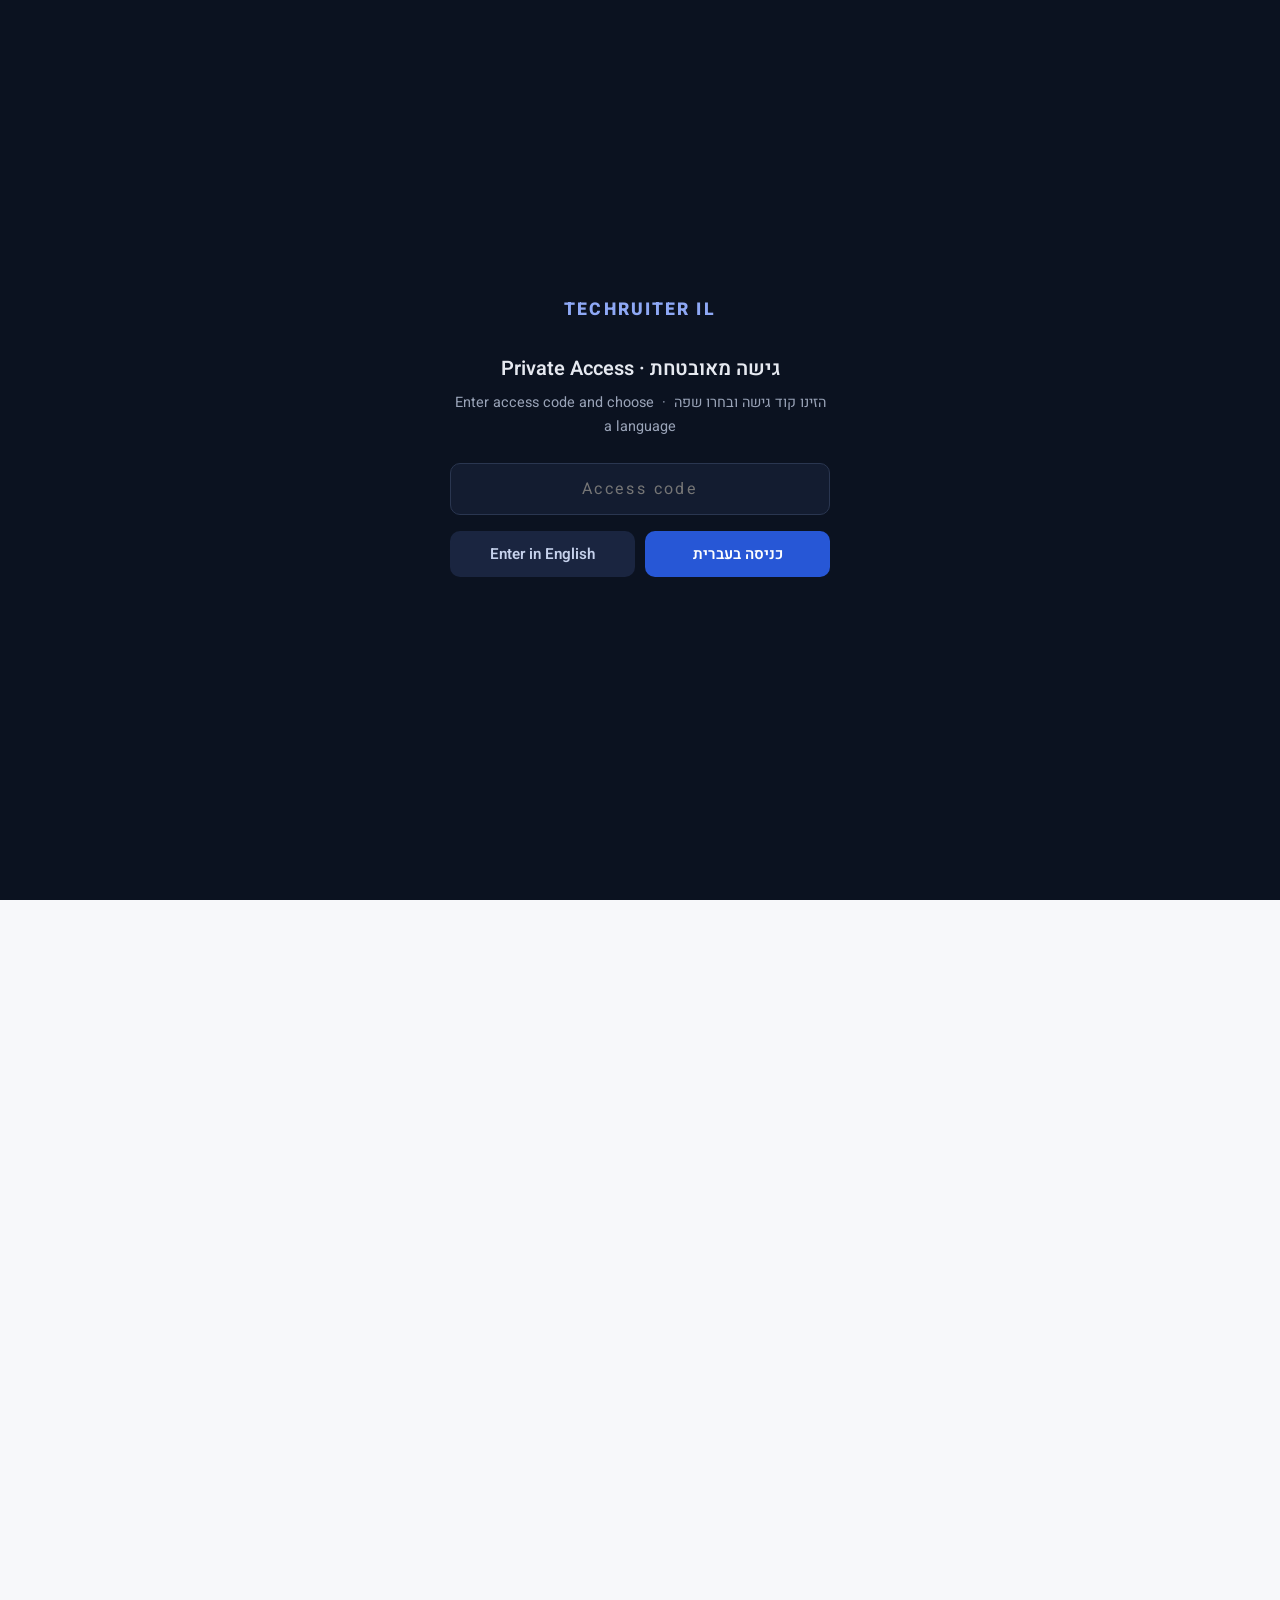
==== samples/dossier.html @ 910a1fb6 "Five gated bilingual BeSa sample deliverables linked from service stages" ====
<!DOCTYPE html>
<html lang="he" dir="rtl">
<head>
<meta charset="UTF-8">
<meta name="viewport" content="width=device-width, initial-scale=1.0">
<meta name="robots" content="noindex, nofollow">
<title>BeSa · Candidate Dossier</title>
<link rel="preconnect" href="https://fonts.googleapis.com">
<link rel="preconnect" href="https://fonts.gstatic.com" crossorigin>
<link href="https://fonts.googleapis.com/css2?family=Heebo:wght@300;400;500;600;700;800&display=swap" rel="stylesheet">
<link rel="stylesheet" href="besa.css">
</head>
<body>
<div class="topbar">
  <span class="mark">BeSa</span>
  <span class="what">Stage 3 · Candidate scoring dossier</span>
  <a id="back-link" class="back" href="../index.html">חזרה לעמוד הראשי</a>
  <div class="lang-switch"><button id="sw-he" onclick="setLang('he')">עברית</button><button id="sw-en" onclick="setLang('en')">EN</button></div>
</div>
<div id="demo-note" class="demo-note"></div>

<main id="c-he">
  <h1>תיק מועמד: ציון מבוסס ראיות</h1>
  <p class="sub">התוצר של שלב 3: כל ציון מגיע עם ההנמקה שלו, כל דגל עם רמת חומרה, וכל טענה בקורות החיים נבדקת מול לינקדאין.</p>

  <div class="panel">
    <div class="dossier-head">
      <div class="score-ring ring-green" style="--v:84"><span>84</span></div>
      <div>
        <h3 style="margin:0">מועמד א' · Senior Backend Engineer</h3>
        <p class="dim">מול המשרה: Senior Backend Engineer, Real-Time AI Systems</p>
        <p style="margin-top:8px">
          <span class="pill green">חוזקה: real-time מאפס</span>
          <span class="pill green">עקביות CV/לינקדאין</span>
          <span class="pill yellow">טענת Kafka ללא ראיה</span>
          <span class="pill blue">סיכון ניפוח AI: 18%</span>
        </p>
      </div>
    </div>
    <div class="quote" style="margin-top:16px">סיפור הציון: התחיל סביב 84 מהממדים המשוקללים, ונשאר שם. כל שלוש דרישות הסף מתקיימות עם ראיות, ולכן לא הופעלה אף תקרה.</div>
  </div>

  <div class="panel">
    <h2>שישה ממדים · הנמקה מלאה</h2>
    <div class="dims">
      <div class="dim-card"><div class="dh">התאמה לדרישות התפקיד <span class="n">8.8</span></div><div class="bar"><i style="width:88%"></i></div><p>11 מתוך 12 דרישות עם ראיה ישירה. החסרה היחידה, Kafka, מוגדרת יתרון ולא חובה.</p></div>
      <div class="dim-card"><div class="dh">רלוונטיות לדומיין <span class="n">8.5</span></div><div class="bar"><i style="width:85%"></i></div><p>שלוש שנים על מערכת סטרימינג חיה עם דרישות latency דומות לשל הלקוח.</p></div>
      <div class="dim-card"><div class="dh">יציבות ועקביות <span class="n">7.5</span></div><div class="bar"><i style="width:75%"></i></div><p>קדנציות של 4 ו-3 שנים. מעבר אחד קצר, עם הסבר סביר שנבדק בשיחה.</p></div>
      <div class="dim-card"><div class="dh">התאמת רמה <span class="n">8.0</span></div><div class="bar"><i style="width:80%"></i></div><p>בכירות 8 מול משרה 7. מוביל טכנית בלי תואר ניהולי, בדיוק פרופיל ה-IC המבוקש.</p></div>
      <div class="dim-card"><div class="dh">הצלבה בין מקורות <span class="n">9.0</span></div><div class="bar"><i style="width:90%"></i></div><p>קורות החיים, לינקדאין והרצאות פומביות מספרים סיפור אחד. אין פערי תאריכים.</p></div>
      <div class="dim-card"><div class="dh">סיכון ניפוח AI <span class="n">18%</span></div><div class="bar"><i style="width:18%;background:#f79009"></i></div><p>ניסוח טבעי ולא סימטרי, פירוט טכני ספציפי. הסתברות נמוכה לקורות חיים משופצים.</p></div>
    </div>
  </div>

  <div class="panel">
    <h2>נקודות לבדיקה בראיון</h2>
    <ul class="plain">
      <li>טענת ה-Kafka מופיעה ברשימת הכישורים אך לא באף תיאור תפקיד. לבקש דוגמה קונקרטית.</li>
      <li>המעבר הקצר ב-2022: לוודא שהגרסה בשיחה תואמת את ההסבר במסמכים.</li>
      <li>קנה המידה אצל הלקוח קטן מהרגלו. לבדוק מוטיבציה לעומק, לא כמובן מאליו.</li>
    </ul>
  </div>

  <div class="panel">
    <h2>תקציר למנהל</h2>
    <p>מועמד חזק עם ראיות ישירות לשלוש דרישות הסף. הפער היחיד הוא יתרון, לא חובה, וסיכון הניפוח נמוך. מומלץ לקדם לראיון טכני עם דגש על שתי נקודות הבדיקה הראשונות.</p>
    <p class="dim" style="margin-top:10px">גרסת Brief למנהל: הטבעת, הדגלים והתקציר בעמוד אחד. הדוח המלא: ההנמקה המלאה לכל ממד, לצוות הגיוס.</p>
  </div>
</main>

<main id="c-en" style="display:none">
  <h1>Candidate dossier: evidence-based scoring</h1>
  <p class="sub">The stage 3 deliverable: every score comes with its reasoning, every flag with a severity level, and every CV claim is cross-checked against LinkedIn.</p>

  <div class="panel">
    <div class="dossier-head">
      <div class="score-ring ring-green" style="--v:84"><span>84</span></div>
      <div>
        <h3 style="margin:0">Candidate A · Senior Backend Engineer</h3>
        <p class="dim">Against: Senior Backend Engineer, Real-Time AI Systems</p>
        <p style="margin-top:8px">
          <span class="pill green">Strength: real-time from scratch</span>
          <span class="pill green">CV/LinkedIn consistency</span>
          <span class="pill yellow">Kafka claim, no evidence</span>
          <span class="pill blue">AI inflation risk: 18%</span>
        </p>
      </div>
    </div>
    <div class="quote" style="margin-top:16px">Score story: started around 84 from the weighted dimensions, and stayed there. All three hard gates are met with evidence, so no ceiling was applied.</div>
  </div>

  <div class="panel">
    <h2>Six dimensions · Full rationale</h2>
    <div class="dims">
      <div class="dim-card"><div class="dh">Match to role requirements <span class="n">8.8</span></div><div class="bar"><i style="width:88%"></i></div><p>11 of 12 requirements with direct evidence. The one gap, Kafka, is a nice-to-have, not a must.</p></div>
      <div class="dim-card"><div class="dh">Relevance to domain <span class="n">8.5</span></div><div class="bar"><i style="width:85%"></i></div><p>Three years on a live streaming system with latency demands similar to the client's.</p></div>
      <div class="dim-card"><div class="dh">Tenure and consistency <span class="n">7.5</span></div><div class="bar"><i style="width:75%"></i></div><p>Tenures of 4 and 3 years. One short stint, with a reasonable explanation verified on the call.</p></div>
      <div class="dim-card"><div class="dh">Level alignment <span class="n">8.0</span></div><div class="bar"><i style="width:80%"></i></div><p>Seniority 8 against a level 7 role. Leads technically without a management title, exactly the IC profile wanted.</p></div>
      <div class="dim-card"><div class="dh">Cross-source match <span class="n">9.0</span></div><div class="bar"><i style="width:90%"></i></div><p>CV, LinkedIn and public talks tell one story. No date gaps.</p></div>
      <div class="dim-card"><div class="dh">AI inflation risk <span class="n">18%</span></div><div class="bar"><i style="width:18%;background:#f79009"></i></div><p>Natural, asymmetric writing with specific technical detail. Low probability of an AI-polished CV.</p></div>
    </div>
  </div>

  <div class="panel">
    <h2>Interview probes</h2>
    <ul class="plain">
      <li>The Kafka claim appears in the skills list but in no role description. Ask for a concrete example.</li>
      <li>The short 2022 stint: verify the spoken version matches the documents.</li>
      <li>The client's scale is smaller than he is used to. Probe motivation properly, not as a given.</li>
    </ul>
  </div>

  <div class="panel">
    <h2>Manager summary</h2>
    <p>A strong candidate with direct evidence for all three hard gates. The only gap is a nice-to-have, and inflation risk is low. Recommended to advance to a technical interview focused on the first two probes.</p>
    <p class="dim" style="margin-top:10px">The Brief for the manager: ring, flags and summary on one page. The Full report: complete per-dimension rationale, for the recruiting team.</p>
  </div>
</main>

<footer>BeSa by TechRuiter IL · sample deliverable</footer>
<script src="besa.js"></script>
</body>
</html>
---- samples/besa.css ----
:root {
  --bg: #f7f8fa; --card: #ffffff; --ink: #101828; --muted: #5b6577;
  --accent: #1d4ed8; --accent-soft: #eaf0fe; --line: #e4e7ec;
  --good: #067647; --good-bg: #ecfdf3; --warn: #b54708; --warn-bg: #fffaeb;
  --bad: #b42318; --bad-bg: #fef3f2; --radius: 14px;
}
* { margin: 0; padding: 0; box-sizing: border-box; }
body {
  font-family: 'Heebo', -apple-system, sans-serif; background: var(--bg);
  color: var(--ink); line-height: 1.6; -webkit-font-smoothing: antialiased;
}
.topbar {
  position: sticky; top: 0; z-index: 50;
  background: #0b1220; color: #e6e9f0;
  padding: 12px 20px; display: flex; align-items: center; gap: 14px; flex-wrap: wrap;
}
.topbar .mark { font-weight: 800; letter-spacing: .1em; color: #8ea8f5; font-size: .95rem; }
.topbar .what { font-size: .85rem; color: #9aa4b8; flex: 1; min-width: 180px; }
.topbar a.back {
  color: #c6d2ec; text-decoration: none; font-size: .85rem; font-weight: 600;
  border: 1px solid #2a3650; border-radius: 999px; padding: 5px 14px;
}
.topbar .lang-switch { border: 1px solid #2a3650; border-radius: 999px; padding: 3px; display: flex; gap: 2px; }
.topbar .lang-switch button {
  border: none; background: transparent; color: #9aa4b8; font-family: inherit;
  font-size: .8rem; font-weight: 600; padding: 4px 12px; border-radius: 999px; cursor: pointer;
}
.topbar .lang-switch button.on { background: #e6e9f0; color: #0b1220; }
.demo-note {
  background: var(--warn-bg); color: var(--warn); border-bottom: 1px solid #fedf89;
  font-size: .82rem; font-weight: 600; text-align: center; padding: 7px 16px;
}
main { max-width: 880px; margin: 0 auto; padding: 34px 20px 70px; }
h1 { font-size: 1.55rem; font-weight: 800; line-height: 1.25; margin-bottom: 6px; }
.sub { color: var(--muted); font-size: .95rem; margin-bottom: 26px; }
.panel {
  background: var(--card); border: 1px solid var(--line); border-radius: var(--radius);
  padding: 22px 24px; margin-bottom: 18px;
}
.panel h2 {
  font-size: .8rem; font-weight: 700; letter-spacing: .07em; text-transform: uppercase;
  color: var(--accent); margin-bottom: 14px;
}
.panel h3 { font-size: 1.02rem; font-weight: 700; margin: 14px 0 6px; }
.panel p, .panel li { font-size: .92rem; }
.panel .dim { color: var(--muted); }
.kv { display: grid; grid-template-columns: minmax(150px, 220px) 1fr; gap: 8px 18px; font-size: .92rem; }
.kv dt { font-weight: 600; color: var(--muted); }
.kv dd { font-weight: 500; }
ul.plain { list-style: none; }
ul.plain li { padding: 5px 0; border-top: 1px solid var(--line); }
ul.plain li:first-child { border-top: none; }
.pill {
  display: inline-block; font-size: .76rem; font-weight: 700; border-radius: 999px;
  padding: 3px 11px; letter-spacing: .02em;
}
.pill.green { background: var(--good-bg); color: var(--good); }
.pill.yellow { background: var(--warn-bg); color: var(--warn); }
.pill.red { background: var(--bad-bg); color: var(--bad); }
.pill.blue { background: var(--accent-soft); color: var(--accent); }
.gate-box {
  border: 1px solid #fecdca; background: var(--bad-bg); border-radius: 10px;
  padding: 14px 18px; margin: 10px 0; font-size: .92rem;
}
.gate-box b { color: var(--bad); }
.quote {
  border-inline-start: 3px solid var(--accent); background: var(--accent-soft);
  padding: 10px 16px; border-radius: 8px; font-size: .92rem; margin: 8px 0; font-weight: 500;
}
.tag { font-size: .72rem; font-weight: 700; color: var(--muted); background: #f2f4f7; border-radius: 6px; padding: 2px 8px; margin-inline-start: 8px; vertical-align: middle; }
.score-ring {
  width: 96px; height: 96px; border-radius: 50%; flex: none;
  display: flex; align-items: center; justify-content: center;
  font-size: 1.7rem; font-weight: 800;
}
.ring-green { background: conic-gradient(var(--good) calc(var(--v) * 1%), #e6f4ea 0); color: var(--good); }
.ring-amber { background: conic-gradient(#f79009 calc(var(--v) * 1%), #fdf0d9 0); color: var(--warn); }
.score-ring span { background: var(--card); width: 74px; height: 74px; border-radius: 50%; display: flex; align-items: center; justify-content: center; }
.dossier-head { display: flex; gap: 22px; align-items: center; flex-wrap: wrap; }
.dims { display: grid; grid-template-columns: repeat(auto-fit, minmax(230px, 1fr)); gap: 12px; margin-top: 8px; }
.dim-card { border: 1px solid var(--line); border-radius: 10px; padding: 14px 16px; }
.dim-card .dh { display: flex; justify-content: space-between; align-items: baseline; font-weight: 700; font-size: .9rem; }
.dim-card .dh .n { color: var(--accent); }
.dim-card p { font-size: .84rem; color: var(--muted); margin-top: 6px; }
.bar { height: 6px; border-radius: 999px; background: #eef1f5; margin-top: 8px; overflow: hidden; }
.bar i { display: block; height: 100%; border-radius: 999px; background: var(--accent); }
table.roster { width: 100%; border-collapse: collapse; font-size: .87rem; }
table.roster th, table.roster td { padding: 10px 12px; text-align: start; border-top: 1px solid var(--line); white-space: nowrap; }
table.roster th { background: #fafbfc; border-top: none; font-weight: 700; font-size: .78rem; letter-spacing: .04em; text-transform: uppercase; color: var(--muted); }
table.roster td.num { font-weight: 700; }
.table-scroll { overflow-x: auto; }
.q {
  border: 1px solid var(--line); border-radius: 10px; padding: 16px 18px; margin-bottom: 12px;
}
.q .qh { display: flex; justify-content: space-between; gap: 12px; align-items: baseline; }
.q .qh b { font-size: .95rem; }
.q .min { font-size: .78rem; font-weight: 700; color: var(--accent); white-space: nowrap; }
.q .row { margin-top: 8px; font-size: .86rem; }
.q .row b { font-size: .78rem; font-weight: 700; letter-spacing: .03em; }
.q .row.listen b { color: var(--good); }
.q .row.flags b { color: var(--bad); }
.q .row.fu b { color: var(--muted); }
.verdict-line { display: flex; align-items: center; gap: 12px; flex-wrap: wrap; margin-bottom: 12px; }
.verdict-line .v { font-size: 1.15rem; font-weight: 800; color: var(--good); letter-spacing: .04em; }
table.crit { width: 100%; border-collapse: collapse; font-size: .87rem; }
table.crit th, table.crit td { padding: 9px 12px; border-top: 1px solid var(--line); text-align: start; vertical-align: top; }
table.crit th { background: #fafbfc; border-top: none; font-weight: 700; }
.stars { color: #f79009; letter-spacing: 2px; }
footer { text-align: center; color: #98a2b3; font-size: .78rem; padding: 26px 16px 40px; }
@media (max-width: 640px) { .kv { grid-template-columns: 1fr; gap: 2px 0; } .kv dt { margin-top: 8px; } }
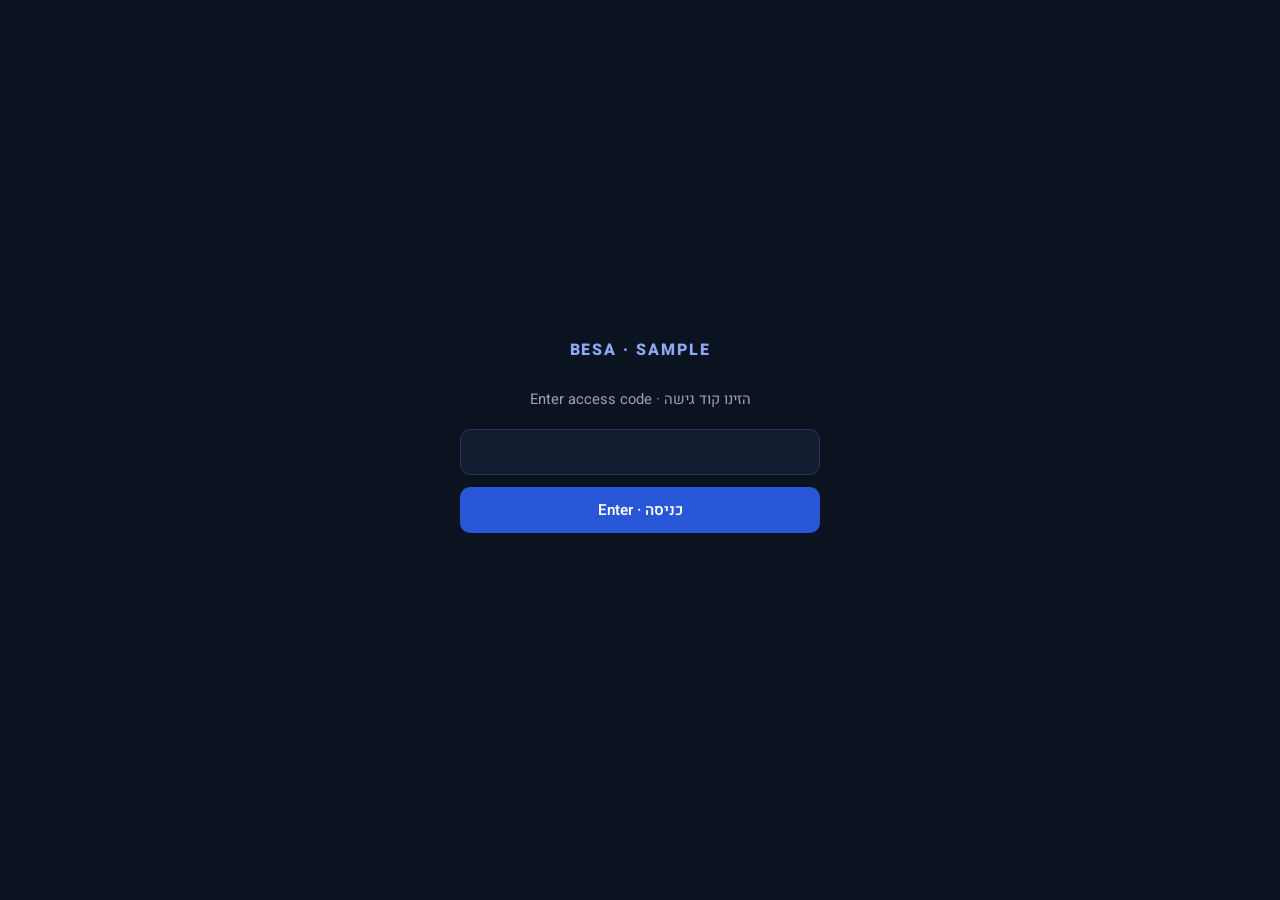
==== commit 4a802970: "Bottom navigation on samples: next deliverable + back to main" ====
--- a/samples/dossier.html
+++ b/samples/dossier.html
@@ -43,12 +43,12 @@
   <div class="panel">
     <h2>שישה ממדים · הנמקה מלאה</h2>
     <div class="dims">
-      <div class="dim-card"><div class="dh">התאמה לדרישות התפקיד <span class="n">8.8</span></div><div class="bar"><i style="width:88%"></i></div><p>11 מתוך 12 דרישות עם ראיה ישירה. החסרה היחידה, Kafka, מוגדרת יתרון ולא חובה.</p></div>
-      <div class="dim-card"><div class="dh">רלוונטיות לדומיין <span class="n">8.5</span></div><div class="bar"><i style="width:85%"></i></div><p>שלוש שנים על מערכת סטרימינג חיה עם דרישות latency דומות לשל הלקוח.</p></div>
+      <div class="dim-card"><div class="dh">התאמה לדרישות התפקיד <span class="n">8.8</span></div><div class="bar"><i style="width:88%"></i></div><p>11 מתוך 12 דרישות עם ראיה ישירה, כולל עומק ה-Python שאומת בשיחת ההיכרות. החסרה היחידה, Kafka, מוגדרת יתרון ולא חובה.</p></div>
+      <div class="dim-card"><div class="dh">רלוונטיות לדומיין <span class="n">8.5</span></div><div class="bar"><i style="width:85%"></i></div><p>שלוש שנים על מערכת סטרימינג חיה עם דרישות latency דומות לאלה של הלקוח.</p></div>
       <div class="dim-card"><div class="dh">יציבות ועקביות <span class="n">7.5</span></div><div class="bar"><i style="width:75%"></i></div><p>קדנציות של 4 ו-3 שנים. מעבר אחד קצר, עם הסבר סביר שנבדק בשיחה.</p></div>
       <div class="dim-card"><div class="dh">התאמת רמה <span class="n">8.0</span></div><div class="bar"><i style="width:80%"></i></div><p>בכירות 8 מול משרה 7. מוביל טכנית בלי תואר ניהולי, בדיוק פרופיל ה-IC המבוקש.</p></div>
       <div class="dim-card"><div class="dh">הצלבה בין מקורות <span class="n">9.0</span></div><div class="bar"><i style="width:90%"></i></div><p>קורות החיים, לינקדאין והרצאות פומביות מספרים סיפור אחד. אין פערי תאריכים.</p></div>
-      <div class="dim-card"><div class="dh">סיכון ניפוח AI <span class="n">18%</span></div><div class="bar"><i style="width:18%;background:#f79009"></i></div><p>ניסוח טבעי ולא סימטרי, פירוט טכני ספציפי. הסתברות נמוכה לקורות חיים משופצים.</p></div>
+      <div class="dim-card"><div class="dh">סיכון ניפוח AI <span class="n">18%</span></div><div class="bar"><i style="width:18%;background:#f79009"></i></div><p>ניסוח טבעי ולא סימטרי, פירוט טכני ספציפי. הסתברות נמוכה לקורות חיים מנופחים.</p></div>
     </div>
   </div>
 
@@ -64,7 +64,11 @@
   <div class="panel">
     <h2>תקציר למנהל</h2>
     <p>מועמד חזק עם ראיות ישירות לשלוש דרישות הסף. הפער היחיד הוא יתרון, לא חובה, וסיכון הניפוח נמוך. מומלץ לקדם לראיון טכני עם דגש על שתי נקודות הבדיקה הראשונות.</p>
-    <p class="dim" style="margin-top:10px">גרסת Brief למנהל: הטבעת, הדגלים והתקציר בעמוד אחד. הדוח המלא: ההנמקה המלאה לכל ממד, לצוות הגיוס.</p>
+    <p class="dim" style="margin-top:10px">גרסת Brief למנהל: טבעת הציון, הדגלים והתקציר בעמוד אחד. הדוח המלא: ההנמקה המלאה לכל ממד, לצוות הגיוס.</p>
+  </div>
+  <div class="nav-bottom">
+    <a class="btn ghost" href="../index.html">חזרה לעמוד הראשי</a>
+    <a class="btn primary" href="shortlist.html">לתוצר הבא: שורטליסט מדורג ←</a>
   </div>
 </main>
 
@@ -92,7 +96,7 @@
   <div class="panel">
     <h2>Six dimensions · Full rationale</h2>
     <div class="dims">
-      <div class="dim-card"><div class="dh">Match to role requirements <span class="n">8.8</span></div><div class="bar"><i style="width:88%"></i></div><p>11 of 12 requirements with direct evidence. The one gap, Kafka, is a nice-to-have, not a must.</p></div>
+      <div class="dim-card"><div class="dh">Match to role requirements <span class="n">8.8</span></div><div class="bar"><i style="width:88%"></i></div><p>11 of 12 requirements with direct evidence, including Python depth verified on the intro call. The one gap, Kafka, is a nice-to-have, not a must.</p></div>
       <div class="dim-card"><div class="dh">Relevance to domain <span class="n">8.5</span></div><div class="bar"><i style="width:85%"></i></div><p>Three years on a live streaming system with latency demands similar to the client's.</p></div>
       <div class="dim-card"><div class="dh">Tenure and consistency <span class="n">7.5</span></div><div class="bar"><i style="width:75%"></i></div><p>Tenures of 4 and 3 years. One short stint, with a reasonable explanation verified on the call.</p></div>
       <div class="dim-card"><div class="dh">Level alignment <span class="n">8.0</span></div><div class="bar"><i style="width:80%"></i></div><p>Seniority 8 against a level 7 role. Leads technically without a management title, exactly the IC profile wanted.</p></div>
@@ -115,6 +119,10 @@
     <p>A strong candidate with direct evidence for all three hard gates. The only gap is a nice-to-have, and inflation risk is low. Recommended to advance to a technical interview focused on the first two probes.</p>
     <p class="dim" style="margin-top:10px">The Brief for the manager: ring, flags and summary on one page. The Full report: complete per-dimension rationale, for the recruiting team.</p>
   </div>
+  <div class="nav-bottom">
+    <a class="btn ghost" href="../index.html">Back to main page</a>
+    <a class="btn primary" href="shortlist.html">Next deliverable: Ranked shortlist →</a>
+  </div>
 </main>
 
 <footer>BeSa by TechRuiter IL · sample deliverable</footer>
--- a/samples/besa.css
+++ b/samples/besa.css
@@ -106,5 +106,9 @@
 table.crit th, table.crit td { padding: 9px 12px; border-top: 1px solid var(--line); text-align: start; vertical-align: top; }
 table.crit th { background: #fafbfc; border-top: none; font-weight: 700; }
 .stars { color: #f79009; letter-spacing: 2px; }
+.nav-bottom { display: flex; justify-content: space-between; align-items: center; gap: 12px; flex-wrap: wrap; margin-top: 14px; }
+.btn { display: inline-block; text-decoration: none; font-weight: 600; font-size: .92rem; padding: 12px 22px; border-radius: 10px; }
+.btn.primary { background: var(--accent); color: #fff; }
+.btn.ghost { background: #fff; color: var(--ink); border: 1px solid var(--line); }
 footer { text-align: center; color: #98a2b3; font-size: .78rem; padding: 26px 16px 40px; }
 @media (max-width: 640px) { .kv { grid-template-columns: 1fr; gap: 2px 0; } .kv dt { margin-top: 8px; } }
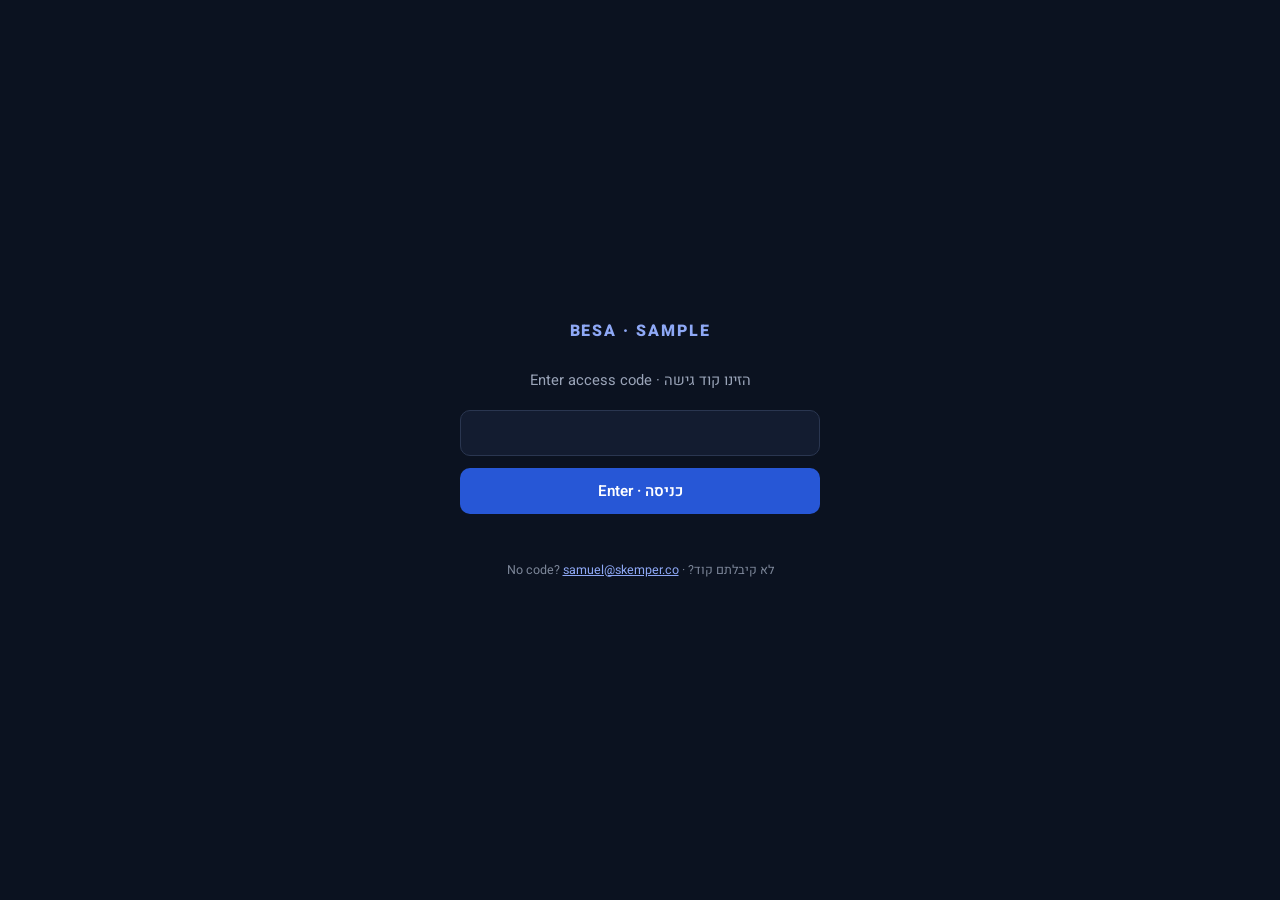
==== commit 59584461: "Four-expert sweep: RTL flow arrow, mobile overflow, gate UX, print styles, EN/HE polish" ====
--- a/samples/dossier.html
+++ b/samples/dossier.html
@@ -13,13 +13,13 @@
 <body>
 <div class="topbar">
   <span class="mark">BeSa</span>
-  <span class="what">Stage 3 · Candidate scoring dossier</span>
+  <span class="what">Stage 3 of 5 · Candidate scoring dossier</span>
   <a id="back-link" class="back" href="../index.html">חזרה לעמוד הראשי</a>
   <div class="lang-switch"><button id="sw-he" onclick="setLang('he')">עברית</button><button id="sw-en" onclick="setLang('en')">EN</button></div>
 </div>
 <div id="demo-note" class="demo-note"></div>
 
-<main id="c-he">
+<main id="c-he" style="display:none">
   <h1>תיק מועמד: ציון מבוסס ראיות</h1>
   <p class="sub">התוצר של שלב 3: כל ציון מגיע עם ההנמקה שלו, כל דגל עם רמת חומרה, וכל טענה בקורות החיים נבדקת מול לינקדאין.</p>
 
@@ -43,12 +43,12 @@
   <div class="panel">
     <h2>שישה ממדים · הנמקה מלאה</h2>
     <div class="dims">
-      <div class="dim-card"><div class="dh">התאמה לדרישות התפקיד <span class="n">8.8</span></div><div class="bar"><i style="width:88%"></i></div><p>11 מתוך 12 דרישות עם ראיה ישירה, כולל עומק ה-Python שאומת בשיחת ההיכרות. החסרה היחידה, Kafka, מוגדרת יתרון ולא חובה.</p></div>
+      <div class="dim-card"><div class="dh">התאמה לדרישות התפקיד <span class="n">8.8</span></div><div class="bar"><i style="width:88%"></i></div><p>11 מתוך 12 דרישות עם ראיה ישירה, כולל עומק ה-Python שאומת בשיחת ההיכרות. הפער היחיד, Kafka, מוגדר יתרון ולא חובה.</p></div>
       <div class="dim-card"><div class="dh">רלוונטיות לדומיין <span class="n">8.5</span></div><div class="bar"><i style="width:85%"></i></div><p>שלוש שנים על מערכת סטרימינג חיה עם דרישות latency דומות לאלה של הלקוח.</p></div>
       <div class="dim-card"><div class="dh">יציבות ועקביות <span class="n">7.5</span></div><div class="bar"><i style="width:75%"></i></div><p>קדנציות של 4 ו-3 שנים. מעבר אחד קצר, עם הסבר סביר שנבדק בשיחה.</p></div>
-      <div class="dim-card"><div class="dh">התאמת רמה <span class="n">8.0</span></div><div class="bar"><i style="width:80%"></i></div><p>בכירות 8 מול משרה 7. מוביל טכנית בלי תואר ניהולי, בדיוק פרופיל ה-IC המבוקש.</p></div>
+      <div class="dim-card"><div class="dh">התאמת רמה <span class="n">8.0</span></div><div class="bar"><i style="width:80%"></i></div><p>בכירות 8 מול משרה 7. מוביל טכנית בלי טייטל ניהולי, בדיוק פרופיל ה-IC המבוקש.</p></div>
       <div class="dim-card"><div class="dh">הצלבה בין מקורות <span class="n">9.0</span></div><div class="bar"><i style="width:90%"></i></div><p>קורות החיים, לינקדאין והרצאות פומביות מספרים סיפור אחד. אין פערי תאריכים.</p></div>
-      <div class="dim-card"><div class="dh">סיכון ניפוח AI <span class="n">18%</span></div><div class="bar"><i style="width:18%;background:#f79009"></i></div><p>ניסוח טבעי ולא סימטרי, פירוט טכני ספציפי. הסתברות נמוכה לקורות חיים מנופחים.</p></div>
+      <div class="dim-card"><div class="dh">סיכון ניפוח AI <span class="n" style="color:var(--warn)">18%</span></div><div class="bar"><i style="width:18%;background:#f79009"></i></div><p>ניסוח טבעי ולא אחיד, פירוט טכני ספציפי. הסתברות נמוכה לקורות חיים מנופחים.</p></div>
     </div>
   </div>
 
@@ -57,14 +57,14 @@
     <ul class="plain">
       <li>טענת ה-Kafka מופיעה ברשימת הכישורים אך לא באף תיאור תפקיד. לבקש דוגמה קונקרטית.</li>
       <li>המעבר הקצר ב-2022: לוודא שהגרסה בשיחה תואמת את ההסבר במסמכים.</li>
-      <li>קנה המידה אצל הלקוח קטן מהרגלו. לבדוק מוטיבציה לעומק, לא כמובן מאליו.</li>
+      <li>קנה המידה אצל הלקוח קטן ממה שהוא רגיל אליו. לבדוק מוטיבציה לעומק, לא כמובן מאליו.</li>
     </ul>
   </div>
 
   <div class="panel">
     <h2>תקציר למנהל</h2>
     <p>מועמד חזק עם ראיות ישירות לשלוש דרישות הסף. הפער היחיד הוא יתרון, לא חובה, וסיכון הניפוח נמוך. מומלץ לקדם לראיון טכני עם דגש על שתי נקודות הבדיקה הראשונות.</p>
-    <p class="dim" style="margin-top:10px">גרסת Brief למנהל: טבעת הציון, הדגלים והתקציר בעמוד אחד. הדוח המלא: ההנמקה המלאה לכל ממד, לצוות הגיוס.</p>
+    <p class="dim" style="margin-top:10px">גרסת Brief למנהל: מד הציון, הדגלים והתקציר בעמוד אחד. הדוח המלא: ההנמקה המלאה לכל ממד, לצוות הגיוס.</p>
   </div>
   <div class="nav-bottom">
     <a class="btn ghost" href="../index.html">חזרה לעמוד הראשי</a>
@@ -101,7 +101,7 @@
       <div class="dim-card"><div class="dh">Tenure and consistency <span class="n">7.5</span></div><div class="bar"><i style="width:75%"></i></div><p>Tenures of 4 and 3 years. One short stint, with a reasonable explanation verified on the call.</p></div>
       <div class="dim-card"><div class="dh">Level alignment <span class="n">8.0</span></div><div class="bar"><i style="width:80%"></i></div><p>Seniority 8 against a level 7 role. Leads technically without a management title, exactly the IC profile wanted.</p></div>
       <div class="dim-card"><div class="dh">Cross-source match <span class="n">9.0</span></div><div class="bar"><i style="width:90%"></i></div><p>CV, LinkedIn and public talks tell one story. No date gaps.</p></div>
-      <div class="dim-card"><div class="dh">AI inflation risk <span class="n">18%</span></div><div class="bar"><i style="width:18%;background:#f79009"></i></div><p>Natural, asymmetric writing with specific technical detail. Low probability of an AI-polished CV.</p></div>
+      <div class="dim-card"><div class="dh">AI inflation risk <span class="n" style="color:var(--warn)">18%</span></div><div class="bar"><i style="width:18%;background:#f79009"></i></div><p>Natural, uneven phrasing with specific technical detail. Low probability of an AI-inflated CV.</p></div>
     </div>
   </div>
 
@@ -117,7 +117,7 @@
   <div class="panel">
     <h2>Manager summary</h2>
     <p>A strong candidate with direct evidence for all three hard gates. The only gap is a nice-to-have, and inflation risk is low. Recommended to advance to a technical interview focused on the first two probes.</p>
-    <p class="dim" style="margin-top:10px">The Brief for the manager: ring, flags and summary on one page. The Full report: complete per-dimension rationale, for the recruiting team.</p>
+    <p class="dim" style="margin-top:10px">The Brief for the manager: score ring, flags and summary on one page. The Full report: complete per-dimension rationale, for the recruiting team.</p>
   </div>
   <div class="nav-bottom">
     <a class="btn ghost" href="../index.html">Back to main page</a>
--- a/samples/besa.css
+++ b/samples/besa.css
@@ -110,5 +110,15 @@
 .btn { display: inline-block; text-decoration: none; font-weight: 600; font-size: .92rem; padding: 12px 22px; border-radius: 10px; }
 .btn.primary { background: var(--accent); color: #fff; }
 .btn.ghost { background: #fff; color: var(--ink); border: 1px solid var(--line); }
-footer { text-align: center; color: #98a2b3; font-size: .78rem; padding: 26px 16px 40px; }
-@media (max-width: 640px) { .kv { grid-template-columns: 1fr; gap: 2px 0; } .kv dt { margin-top: 8px; } }
+footer { text-align: center; color: var(--muted); font-size: .8rem; padding: 26px 16px 40px; }
+@media (max-width: 640px) {
+  .kv { grid-template-columns: 1fr; gap: 2px 0; }
+  .kv dt { margin-top: 8px; }
+  .topbar a.back { padding: 9px 16px; }
+  .topbar .lang-switch button { padding: 8px 14px; }
+}
+@media print {
+  .topbar, .demo-note, .nav-bottom { display: none; }
+  .panel, .q, .dim-card { break-inside: avoid; }
+  .score-ring, .score-ring span, .bar, .bar i, .pill, .quote, .gate-box { -webkit-print-color-adjust: exact; print-color-adjust: exact; }
+}
